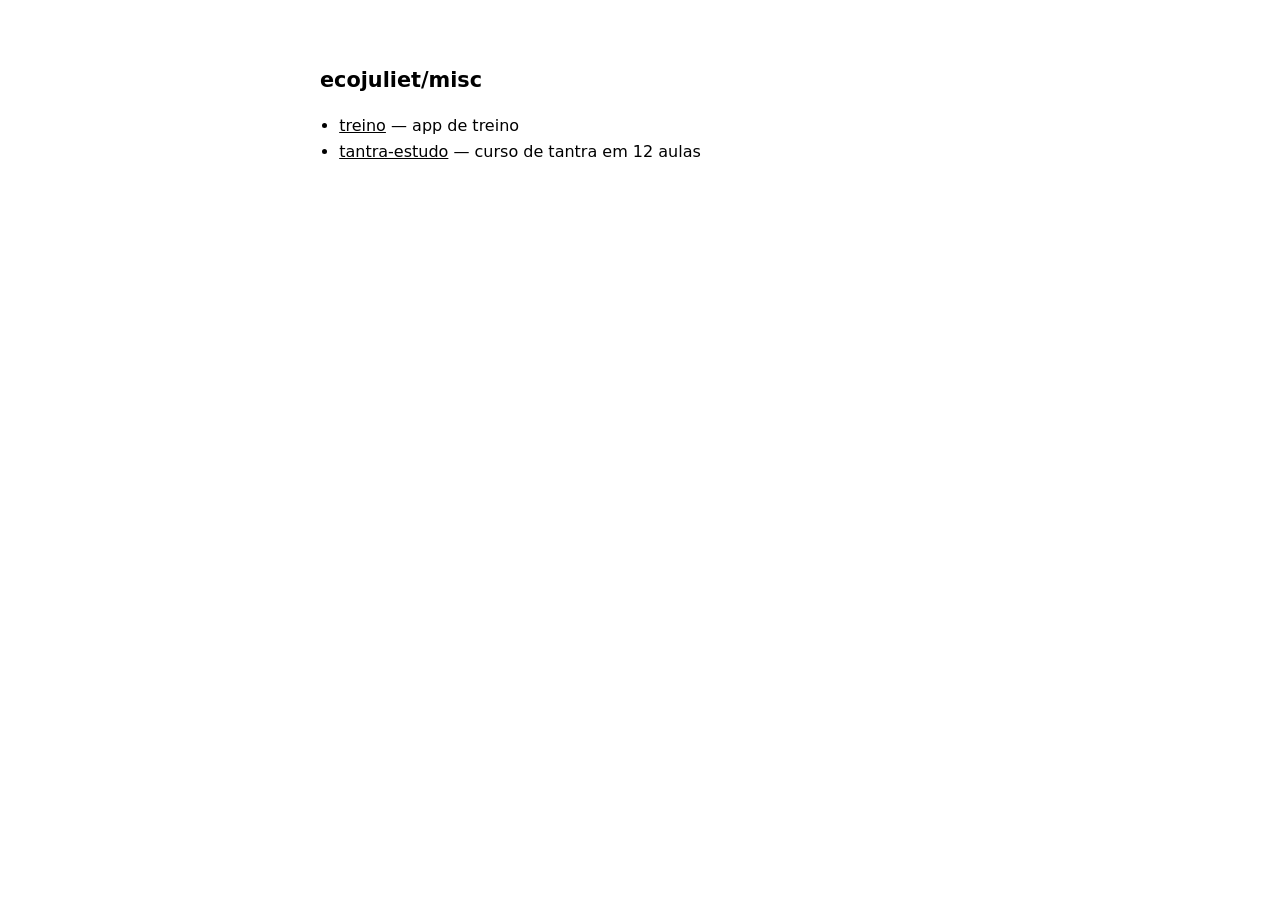
==== .github/pages/index.html @ cc106987 "Add tantra study site and publish it alongside treino on Pages Self-contained study site for a 12-le" ====
<!doctype html>
<html lang="pt-BR">
<head>
<meta charset="utf-8">
<meta name="viewport" content="width=device-width, initial-scale=1">
<title>ecojuliet/misc</title>
<style>
  :root{ color-scheme: light dark; }
  body{ font-family: -apple-system, system-ui, sans-serif; max-width: 40rem; margin: 4rem auto; padding: 0 1.5rem; line-height: 1.6; }
  h1{ font-size: 1.3rem; }
  ul{ padding-left: 1.2rem; }
  a{ color: inherit; }
</style>
</head>
<body>
  <h1>ecojuliet/misc</h1>
  <ul>
    <li><a href="./treino/">treino</a> — app de treino</li>
    <li><a href="./tantra-estudo/">tantra-estudo</a> — curso de tantra em 12 aulas</li>
  </ul>
</body>
</html>
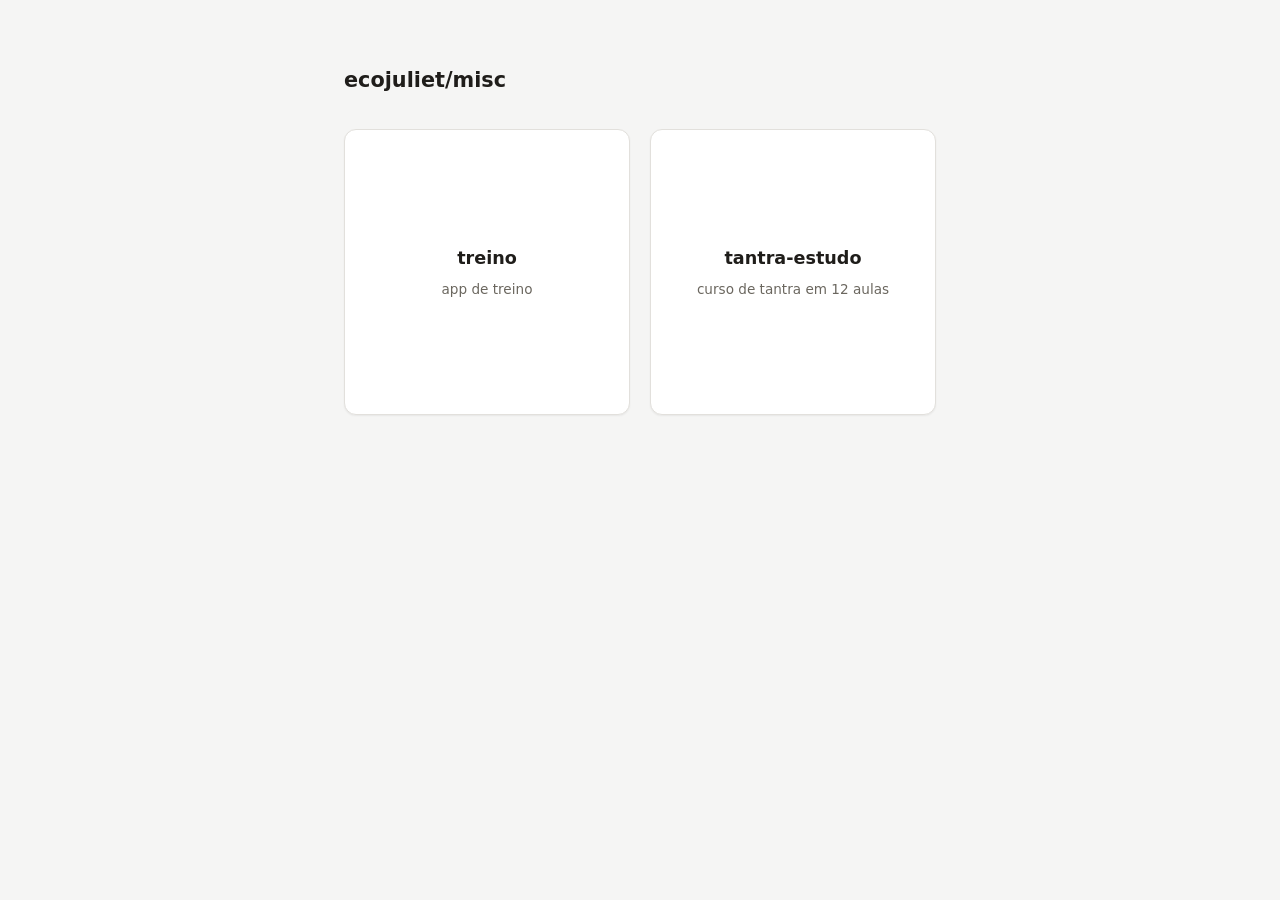
==== commit fb16f273: "Estiliza links da home como botões quadrados" ====
--- a/.github/pages/index.html
+++ b/.github/pages/index.html
@@ -5,18 +5,84 @@
 <meta name="viewport" content="width=device-width, initial-scale=1">
 <title>ecojuliet/misc</title>
 <style>
-  :root{ color-scheme: light dark; }
-  body{ font-family: -apple-system, system-ui, sans-serif; max-width: 40rem; margin: 4rem auto; padding: 0 1.5rem; line-height: 1.6; }
+  :root{
+    color-scheme: light dark;
+    --bg: #f5f5f4;
+    --card-bg: #ffffff;
+    --border: #e2e0dc;
+    --text: #1f1d1a;
+    --muted: #6b675f;
+    --accent: #2f6b4f;
+  }
+  @media (prefers-color-scheme: dark){
+    :root{
+      --bg: #17181a;
+      --card-bg: #232426;
+      --border: #34363a;
+      --text: #eceae6;
+      --muted: #a4a099;
+      --accent: #6fbf94;
+    }
+  }
+  *{ box-sizing: border-box; }
+  body{
+    font-family: -apple-system, system-ui, sans-serif;
+    max-width: 40rem;
+    margin: 4rem auto;
+    padding: 0 1.5rem;
+    line-height: 1.6;
+    background: var(--bg);
+    color: var(--text);
+  }
   h1{ font-size: 1.3rem; }
-  ul{ padding-left: 1.2rem; }
-  a{ color: inherit; }
+  .grid{
+    display: grid;
+    grid-template-columns: repeat(auto-fit, minmax(9.5rem, 1fr));
+    gap: 1.25rem;
+    margin-top: 2rem;
+  }
+  .card{
+    aspect-ratio: 1 / 1;
+    display: flex;
+    flex-direction: column;
+    justify-content: center;
+    align-items: center;
+    text-align: center;
+    gap: 0.4rem;
+    padding: 1.25rem;
+    background: var(--card-bg);
+    border: 1px solid var(--border);
+    border-radius: 0.75rem;
+    text-decoration: none;
+    color: var(--text);
+    box-shadow: 0 1px 2px rgba(0,0,0,0.06);
+    transition: transform 0.15s ease, box-shadow 0.15s ease, border-color 0.15s ease;
+  }
+  .card:hover{
+    transform: translateY(-2px);
+    box-shadow: 0 6px 16px rgba(0,0,0,0.12);
+    border-color: var(--accent);
+  }
+  .card strong{
+    font-size: 1.1rem;
+  }
+  .card span{
+    font-size: 0.85rem;
+    color: var(--muted);
+  }
 </style>
 </head>
 <body>
   <h1>ecojuliet/misc</h1>
-  <ul>
-    <li><a href="./treino/">treino</a> — app de treino</li>
-    <li><a href="./tantra-estudo/">tantra-estudo</a> — curso de tantra em 12 aulas</li>
-  </ul>
+  <div class="grid">
+    <a class="card" href="./treino/">
+      <strong>treino</strong>
+      <span>app de treino</span>
+    </a>
+    <a class="card" href="./tantra-estudo/">
+      <strong>tantra-estudo</strong>
+      <span>curso de tantra em 12 aulas</span>
+    </a>
+  </div>
 </body>
 </html>
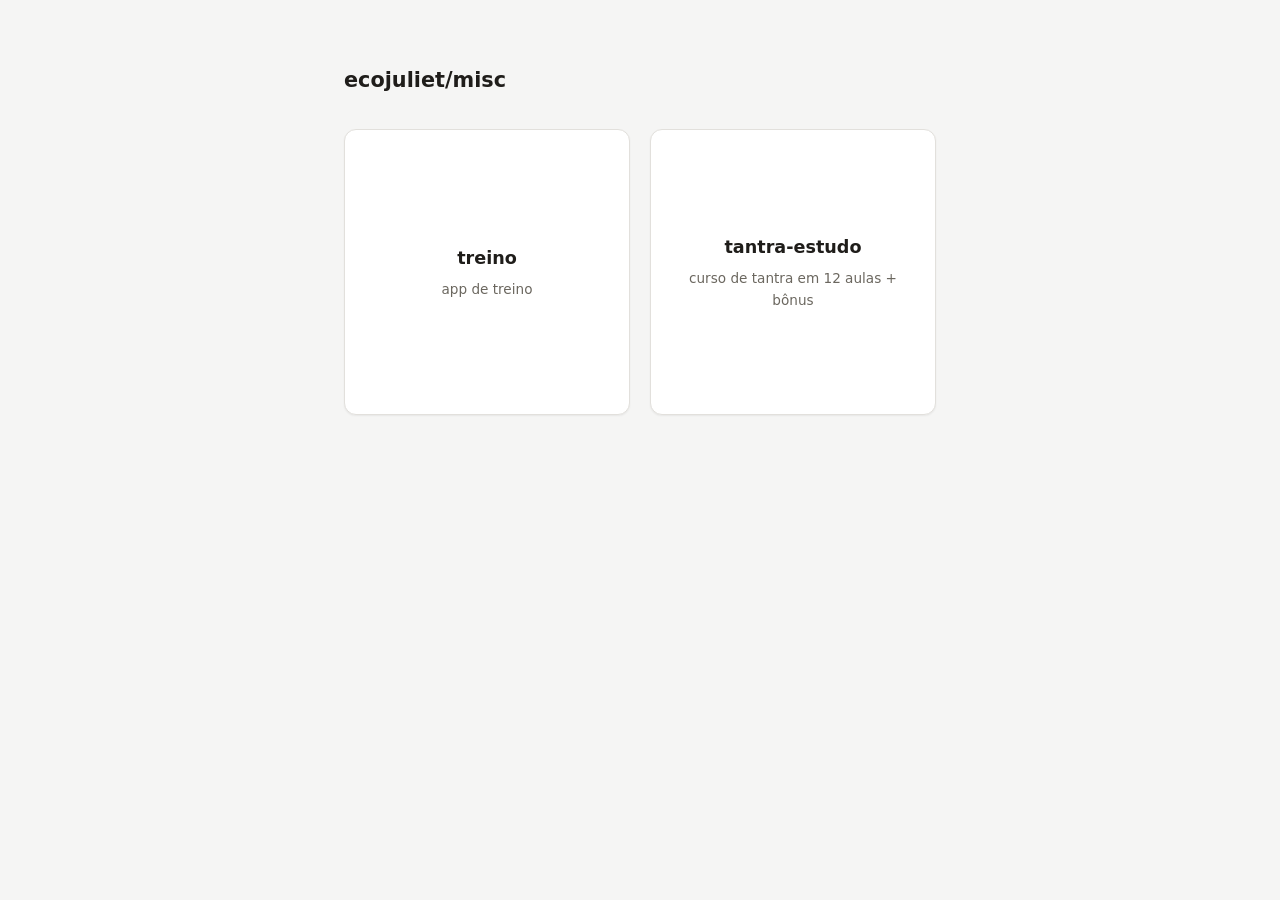
==== commit fba62171: "Add bonus lesson on liṅga/yoni and a pronunciation guide Brings the complementary module into the st" ====
--- a/.github/pages/index.html
+++ b/.github/pages/index.html
@@ -81,7 +81,7 @@
     </a>
     <a class="card" href="./tantra-estudo/">
       <strong>tantra-estudo</strong>
-      <span>curso de tantra em 12 aulas</span>
+      <span>curso de tantra em 12 aulas + bônus</span>
     </a>
   </div>
 </body>
